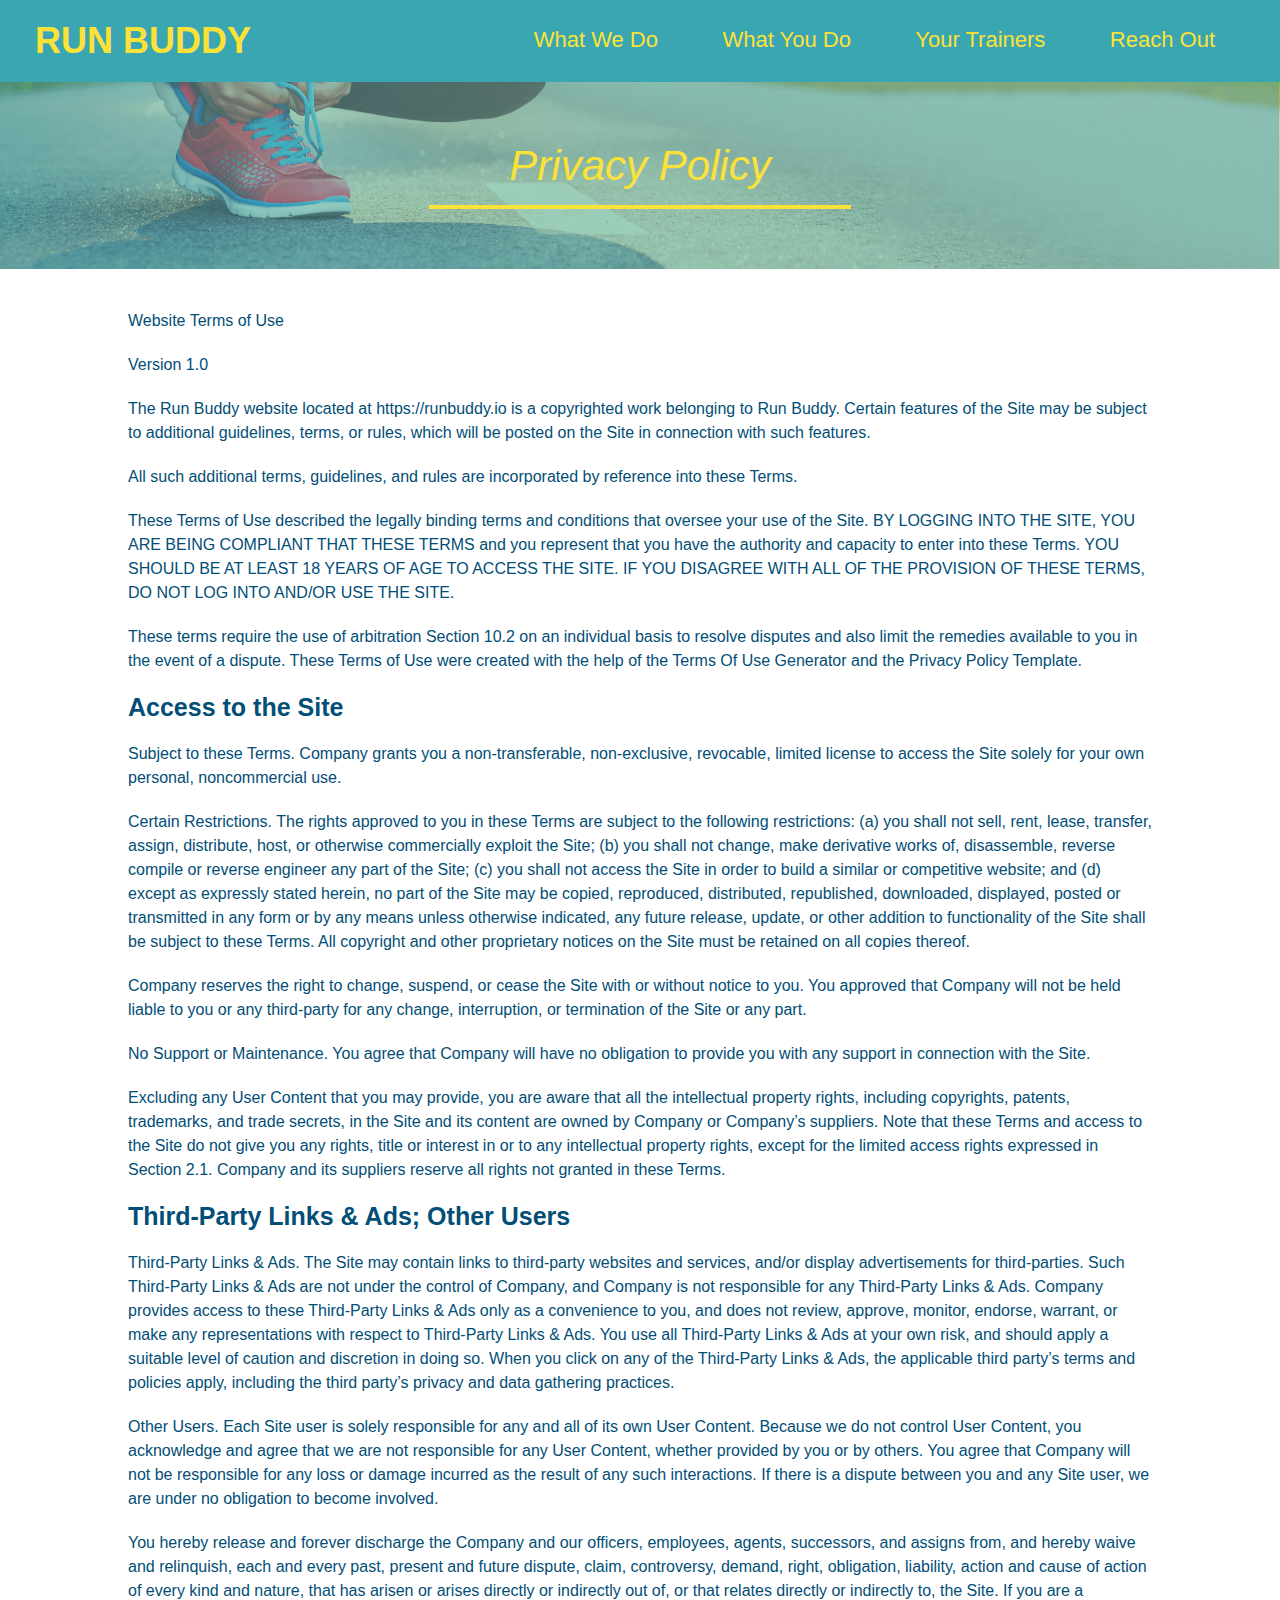
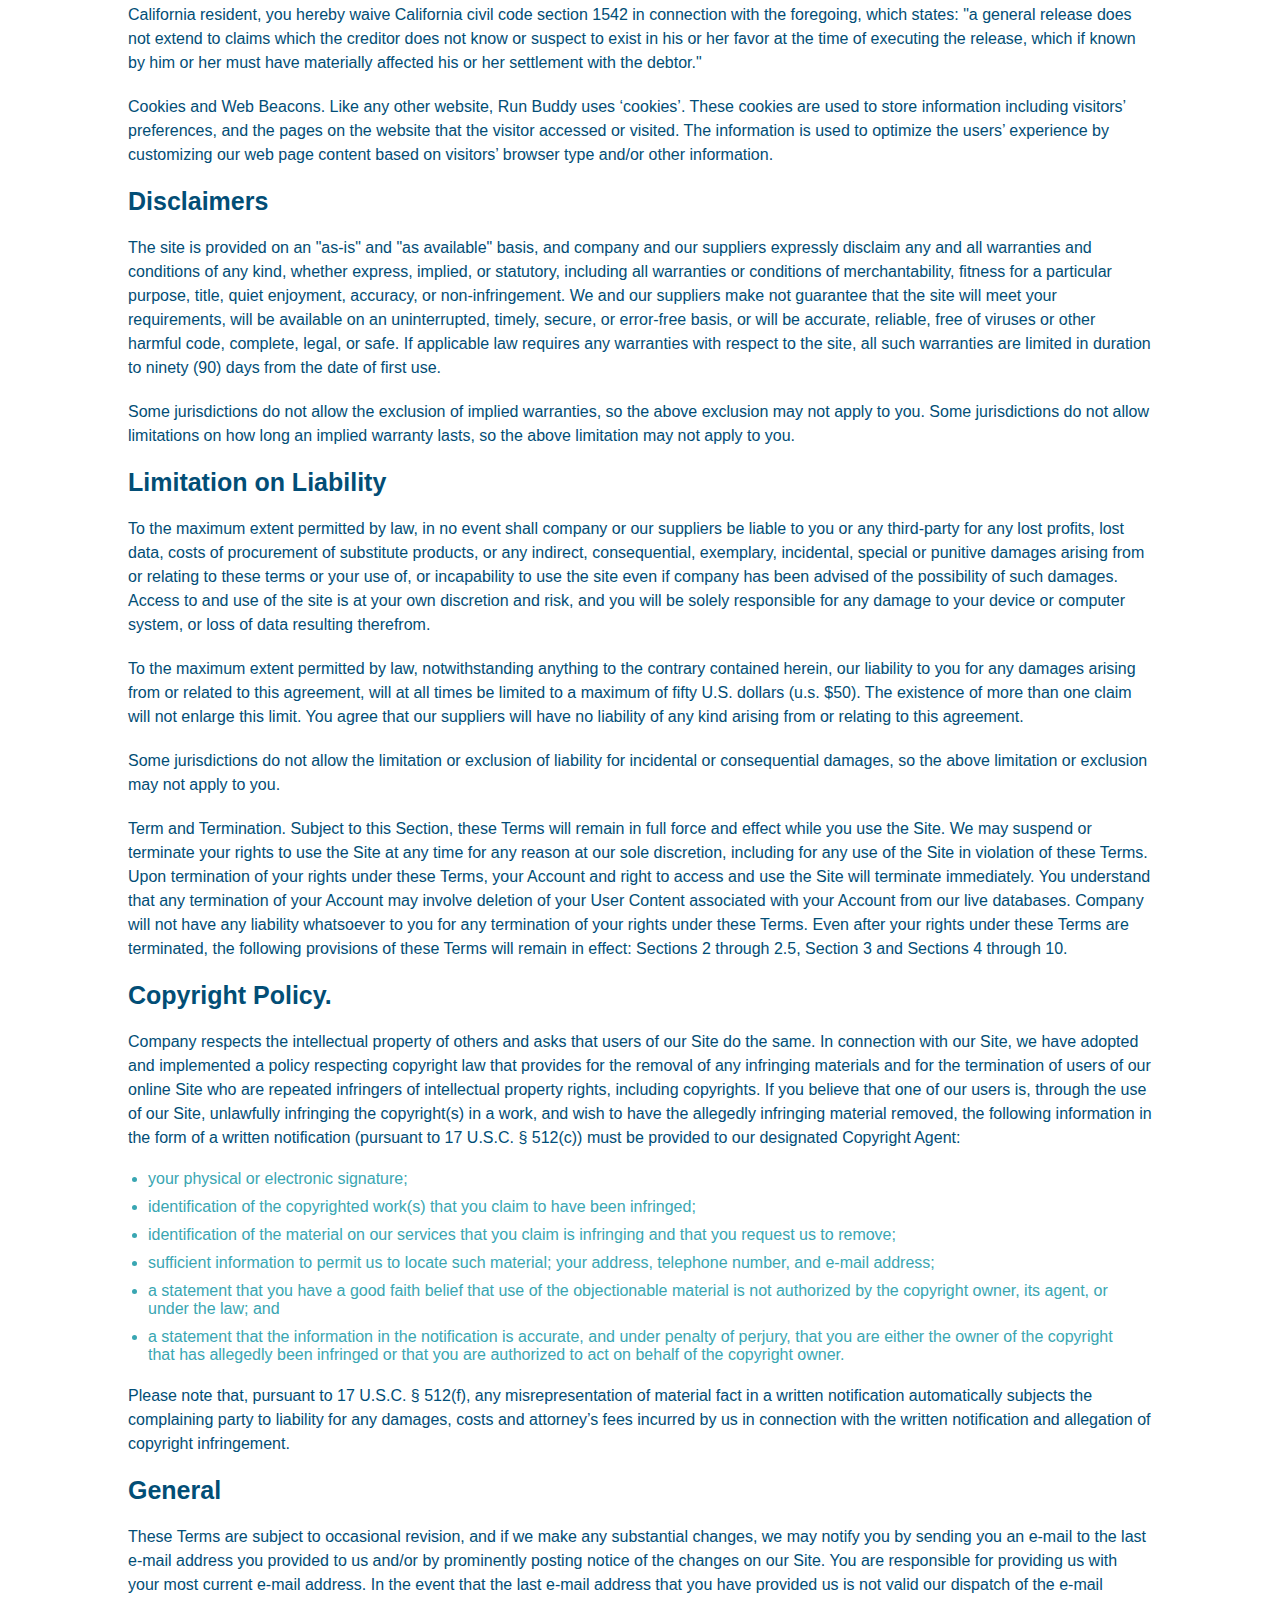
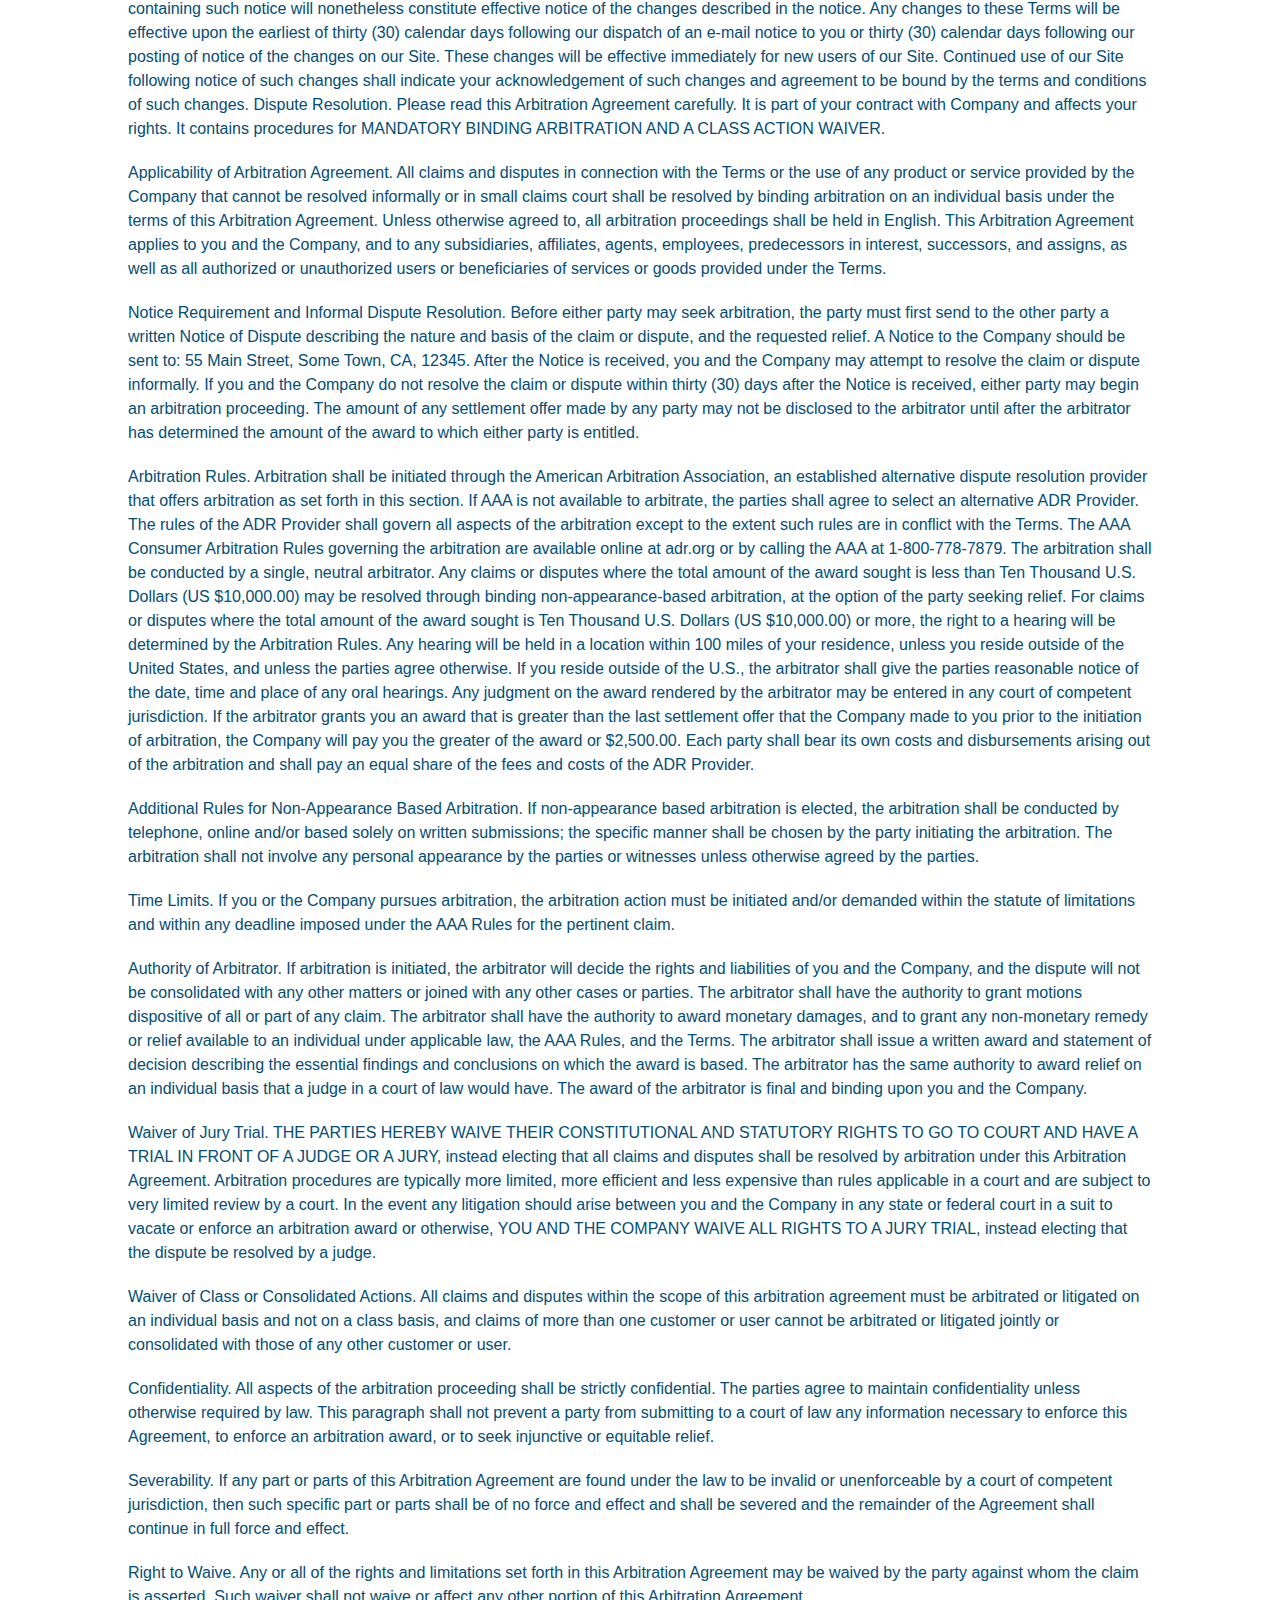
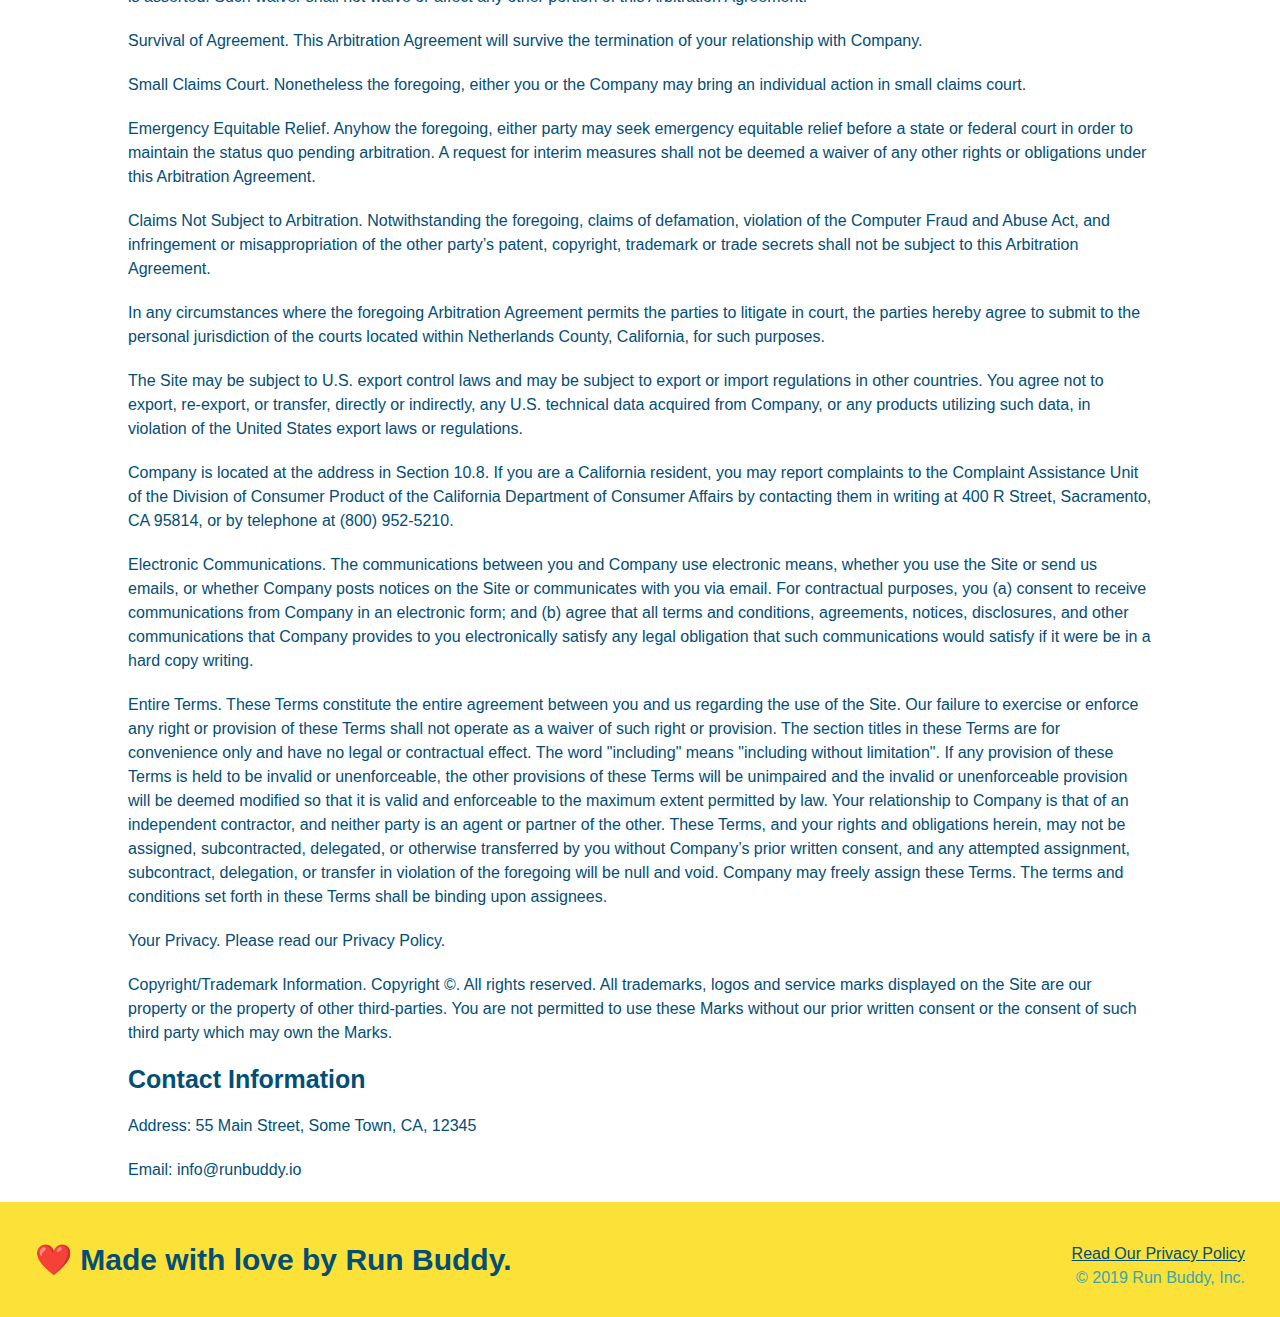
==== privacy-policy.html @ 6ed54cec "added privacy policy and second css" ====
<!DOCTYPE html>
<html lang="en">
    <head>
        <meta charset="UTF-8" />
        <title>Privacy Policy - Run Buddy</title>
        <link rel="stylesheet" href="./assets/css/style.css" />
        <link rel="stylesheet" href="./assets/css/secondary-style.css" />
    </head>
    <body>
        <header>
            <h1>
                <a href="./index.html">RUN BUDDY</a>
            </h1>
            <nav>
                <!-- Unordered list element -->
                <ul>
                    <!-- List item element-->
                    <li>
                        <!-- Anchor element-->
                        <a href="./index.html#what-we-do">What We Do</a>
                    </li>
                    <li>
                        <a href="./index.html#what-you-do">What You Do</a>
                    </li>
                    <li>
                        <a href="./index.html#your-trainers">Your Trainers</a>
                    </li>
                    <li>
                        <a href="./index.html#reach-out">Reach Out</a>
                    </li>
                </ul>
            </nav>
        </header>
        <section class="hero hero-secondary">
            <h2 class="page-title">
                Privacy Policy
            </h2>
        </section>
        <article class="secondary-content">
            <p>
                Website Terms of Use
              </p>
        
              <p>
                Version 1.0
              </p>
        
              <p>
                The Run Buddy website located at https://runbuddy.io is a copyrighted work belonging to Run Buddy. Certain
                features of the Site may be subject to additional guidelines, terms, or rules, which will be posted on the Site
                in connection with such features.
              </p>
        
              <p>
                All such additional terms, guidelines, and rules are incorporated by reference into these Terms.
              </p>
        
              <p>
                These Terms of Use described the legally binding terms and conditions that oversee your use of the Site. BY
                LOGGING INTO THE SITE, YOU ARE BEING COMPLIANT THAT THESE TERMS and you represent that you have the authority
                and capacity to enter into these Terms. YOU SHOULD BE AT LEAST 18 YEARS OF AGE TO ACCESS THE SITE. IF YOU
                DISAGREE WITH ALL OF THE PROVISION OF THESE TERMS, DO NOT LOG INTO AND/OR USE THE SITE.
              </p>
        
              <p>
                These terms require the use of arbitration Section 10.2 on an individual basis to resolve disputes and also
                limit the remedies available to you in the event of a dispute. These Terms of Use were created with the help of
                the Terms Of Use Generator and the Privacy Policy Template.
              </p>
        
              <h3>
                Access to the Site
              </h3>
        
              <p>
                Subject to these Terms. Company grants you a non-transferable, non-exclusive, revocable, limited license to
                access the Site solely for your own personal, noncommercial use.
              </p>
        
              <p>
                Certain Restrictions. The rights approved to you in these Terms are subject to the following restrictions: (a)
                you shall not sell, rent, lease, transfer, assign, distribute, host, or otherwise commercially exploit the Site;
                (b) you shall not change, make derivative works of, disassemble, reverse compile or reverse engineer any part of
                the Site; (c) you shall not access the Site in order to build a similar or competitive website; and (d) except
                as expressly stated herein, no part of the Site may be copied, reproduced, distributed, republished, downloaded,
                displayed, posted or transmitted in any form or by any means unless otherwise indicated, any future release,
                update, or other addition to functionality of the Site shall be subject to these Terms. All copyright and other
                proprietary notices on the Site must be retained on all copies thereof.
              </p>
        
              <p>
                Company reserves the right to change, suspend, or cease the Site with or without notice to you. You approved
                that Company will not be held liable to you or any third-party for any change, interruption, or termination of
                the Site or any part.
              </p>
        
              <p>
                No Support or Maintenance. You agree that Company will have no obligation to provide you with any support in
                connection with the Site.
              </p>
        
              <p>
                Excluding any User Content that you may provide, you are aware that all the intellectual property rights,
                including copyrights, patents, trademarks, and trade secrets, in the Site and its content are owned by Company
                or Company’s suppliers. Note that these Terms and access to the Site do not give you any rights, title or
                interest in or to any intellectual property rights, except for the limited access rights expressed in Section
                2.1. Company and its suppliers reserve all rights not granted in these Terms.
              </p>
        
              <h3>
                Third-Party Links & Ads; Other Users
              </h3>
        
              <p>
                Third-Party Links & Ads. The Site may contain links to third-party websites and services, and/or display
                advertisements for third-parties. Such Third-Party Links & Ads are not under the control of Company, and Company
                is not responsible for any Third-Party Links & Ads. Company provides access to these Third-Party Links & Ads
                only as a convenience to you, and does not review, approve, monitor, endorse, warrant, or make any
                representations with respect to Third-Party Links & Ads. You use all Third-Party Links & Ads at your own risk,
                and should apply a suitable level of caution and discretion in doing so. When you click on any of the
                Third-Party Links & Ads, the applicable third party’s terms and policies apply, including the third party’s
                privacy and data gathering practices.
              </p>
        
              <p>
                Other Users. Each Site user is solely responsible for any and all of its own User Content. Because we do not
                control User Content, you acknowledge and agree that we are not responsible for any User Content, whether
                provided by you or by others. You agree that Company will not be responsible for any loss or damage incurred as
                the result of any such interactions. If there is a dispute between you and any Site user, we are under no
                obligation to become involved.
              </p>
        
              <p>
                You hereby release and forever discharge the Company and our officers, employees, agents, successors, and
                assigns from, and hereby waive and relinquish, each and every past, present and future dispute, claim,
                controversy, demand, right, obligation, liability, action and cause of action of every kind and nature, that has
                arisen or arises directly or indirectly out of, or that relates directly or indirectly to, the Site. If you are
                a California resident, you hereby waive California civil code section 1542 in connection with the foregoing,
                which states: "a general release does not extend to claims which the creditor does not know or suspect to exist
                in his or her favor at the time of executing the release, which if known by him or her must have materially
                affected his or her settlement with the debtor."
              </p>
        
              <p>
                Cookies and Web Beacons. Like any other website, Run Buddy uses ‘cookies’. These cookies are used to store
                information including visitors’ preferences, and the pages on the website that the visitor accessed or visited.
                The information is used to optimize the users’ experience by customizing our web page content based on visitors’
                browser type and/or other information.
              </p>
        
              <h3>
                Disclaimers
              </h3>
        
              <p>
                The site is provided on an "as-is" and "as available" basis, and company and our suppliers expressly disclaim
                any and all warranties and conditions of any kind, whether express, implied, or statutory, including all
                warranties or conditions of merchantability, fitness for a particular purpose, title, quiet enjoyment, accuracy,
                or non-infringement. We and our suppliers make not guarantee that the site will meet your requirements, will be
                available on an uninterrupted, timely, secure, or error-free basis, or will be accurate, reliable, free of
                viruses or other harmful code, complete, legal, or safe. If applicable law requires any warranties with respect
                to the site, all such warranties are limited in duration to ninety (90) days from the date of first use.
              </p>
        
              <p>
                Some jurisdictions do not allow the exclusion of implied warranties, so the above exclusion may not apply to
                you. Some jurisdictions do not allow limitations on how long an implied warranty lasts, so the above limitation
                may not apply to you.
              </p>
        
              <h3>
                Limitation on Liability
              </h3>
        
              <p>
                To the maximum extent permitted by law, in no event shall company or our suppliers be liable to you or any
                third-party for any lost profits, lost data, costs of procurement of substitute products, or any indirect,
                consequential, exemplary, incidental, special or punitive damages arising from or relating to these terms or
                your use of, or incapability to use the site even if company has been advised of the possibility of such
                damages. Access to and use of the site is at your own discretion and risk, and you will be solely responsible
                for any damage to your device or computer system, or loss of data resulting therefrom.
              </p>
        
              <p>
                To the maximum extent permitted by law, notwithstanding anything to the contrary contained herein, our liability
                to you for any damages arising from or related to this agreement, will at all times be limited to a maximum of
                fifty U.S. dollars (u.s. $50). The existence of more than one claim will not enlarge this limit. You agree that
                our suppliers will have no liability of any kind arising from or relating to this agreement.
              </p>
        
              <p>
                Some jurisdictions do not allow the limitation or exclusion of liability for incidental or consequential
                damages, so the above limitation or exclusion may not apply to you.
              </p>
        
              <p>
                Term and Termination. Subject to this Section, these Terms will remain in full force and effect while you use
                the Site. We may suspend or terminate your rights to use the Site at any time for any reason at our sole
                discretion, including for any use of the Site in violation of these Terms. Upon termination of your rights under
                these Terms, your Account and right to access and use the Site will terminate immediately. You understand that
                any termination of your Account may involve deletion of your User Content associated with your Account from our
                live databases. Company will not have any liability whatsoever to you for any termination of your rights under
                these Terms. Even after your rights under these Terms are terminated, the following provisions of these Terms
                will remain in effect: Sections 2 through 2.5, Section 3 and Sections 4 through 10.
              </p>
        
              <h3>
                Copyright Policy.
              </h3>
        
              <p>
                Company respects the intellectual property of others and asks that users of our Site do the same. In connection
                with our Site, we have adopted and implemented a policy respecting copyright law that provides for the removal
                of any infringing materials and for the termination of users of our online Site who are repeated infringers of
                intellectual property rights, including copyrights. If you believe that one of our users is, through the use of
                our Site, unlawfully infringing the copyright(s) in a work, and wish to have the allegedly infringing material
                removed, the following information in the form of a written notification (pursuant to 17 U.S.C. § 512(c)) must
                be provided to our designated Copyright Agent:
              </p>
        
              <ul>
                <li>
                  your physical or electronic signature;
                </li>
                <li>
                  identification of the copyrighted work(s) that you claim to have been infringed;
                </li>
                <li>
                  identification of the material on our services that you claim is infringing and that you request us to remove;
                </li>
                <li>
                  sufficient information to permit us to locate such material; your address, telephone number, and e-mail
                  address;
                </li>
                <li>
                  a statement that you have a good faith belief that use of the objectionable material is not authorized by the
                  copyright owner, its agent, or under the law; and
                </li>
                <li>
                  a statement that the information in the notification is accurate, and under penalty of perjury, that you are
                  either the owner of the copyright that has allegedly been infringed or that you are authorized to act on
                  behalf of the copyright owner.
                </li>
              </ul>
        
              <p>
                Please note that, pursuant to 17 U.S.C. § 512(f), any misrepresentation of material fact in a written
                notification automatically subjects the complaining party to liability for any damages, costs and attorney’s
                fees incurred by us in connection with the written notification and allegation of copyright infringement.
              </p>
        
              <h3>
                General
              </h3>
        
              <p>
                These Terms are subject to occasional revision, and if we make any substantial changes, we may notify you by
                sending you an e-mail to the last e-mail address you provided to us and/or by prominently posting notice of the
                changes on our Site. You are responsible for providing us with your most current e-mail address. In the event
                that the last e-mail address that you have provided us is not valid our dispatch of the e-mail containing such
                notice will nonetheless constitute effective notice of the changes described in the notice. Any changes to these
                Terms will be effective upon the earliest of thirty (30) calendar days following our dispatch of an e-mail
                notice to you or thirty (30) calendar days following our posting of notice of the changes on our Site. These
                changes will be effective immediately for new users of our Site. Continued use of our Site following notice of
                such changes shall indicate your acknowledgement of such changes and agreement to be bound by the terms and
                conditions of such changes. Dispute Resolution. Please read this Arbitration Agreement carefully. It is part of
                your contract with Company and affects your rights. It contains procedures for MANDATORY BINDING ARBITRATION AND
                A CLASS ACTION WAIVER.
              </p>
        
              <p>
                Applicability of Arbitration Agreement. All claims and disputes in connection with the Terms or the use of any
                product or service provided by the Company that cannot be resolved informally or in small claims court shall be
                resolved by binding arbitration on an individual basis under the terms of this Arbitration Agreement. Unless
                otherwise agreed to, all arbitration proceedings shall be held in English. This Arbitration Agreement applies to
                you and the Company, and to any subsidiaries, affiliates, agents, employees, predecessors in interest,
                successors, and assigns, as well as all authorized or unauthorized users or beneficiaries of services or goods
                provided under the Terms.
              </p>
        
              <p>
                Notice Requirement and Informal Dispute Resolution. Before either party may seek arbitration, the party must
                first send to the other party a written Notice of Dispute describing the nature and basis of the claim or
                dispute, and the requested relief. A Notice to the Company should be sent to: 55 Main Street, Some Town, CA,
                12345. After the Notice is received, you and the Company may attempt to resolve the claim or dispute informally.
                If you and the Company do not resolve the claim or dispute within thirty (30) days after the Notice is received,
                either party may begin an arbitration proceeding. The amount of any settlement offer made by any party may not
                be disclosed to the arbitrator until after the arbitrator has determined the amount of the award to which either
                party is entitled.
              </p>
        
              <p>
                Arbitration Rules. Arbitration shall be initiated through the American Arbitration Association, an established
                alternative dispute resolution provider that offers arbitration as set forth in this section. If AAA is not
                available to arbitrate, the parties shall agree to select an alternative ADR Provider. The rules of the ADR
                Provider shall govern all aspects of the arbitration except to the extent such rules are in conflict with the
                Terms. The AAA Consumer Arbitration Rules governing the arbitration are available online at adr.org or by
                calling the AAA at 1-800-778-7879. The arbitration shall be conducted by a single, neutral arbitrator. Any
                claims or disputes where the total amount of the award sought is less than Ten Thousand U.S. Dollars (US
                $10,000.00) may be resolved through binding non-appearance-based arbitration, at the option of the party seeking
                relief. For claims or disputes where the total amount of the award sought is Ten Thousand U.S. Dollars (US
                $10,000.00) or more, the right to a hearing will be determined by the Arbitration Rules. Any hearing will be
                held in a location within 100 miles of your residence, unless you reside outside of the United States, and
                unless the parties agree otherwise. If you reside outside of the U.S., the arbitrator shall give the parties
                reasonable notice of the date, time and place of any oral hearings. Any judgment on the award rendered by the
                arbitrator may be entered in any court of competent jurisdiction. If the arbitrator grants you an award that is
                greater than the last settlement offer that the Company made to you prior to the initiation of arbitration, the
                Company will pay you the greater of the award or $2,500.00. Each party shall bear its own costs and
                disbursements arising out of the arbitration and shall pay an equal share of the fees and costs of the ADR
                Provider.
              </p>
        
              <p>
                Additional Rules for Non-Appearance Based Arbitration. If non-appearance based arbitration is elected, the
                arbitration shall be conducted by telephone, online and/or based solely on written submissions; the specific
                manner shall be chosen by the party initiating the arbitration. The arbitration shall not involve any personal
                appearance by the parties or witnesses unless otherwise agreed by the parties.
              </p>
        
              <p>
                Time Limits. If you or the Company pursues arbitration, the arbitration action must be initiated and/or demanded
                within the statute of limitations and within any deadline imposed under the AAA Rules for the pertinent claim.
              </p>
        
              <p>
                Authority of Arbitrator. If arbitration is initiated, the arbitrator will decide the rights and liabilities of
                you and the Company, and the dispute will not be consolidated with any other matters or joined with any other
                cases or parties. The arbitrator shall have the authority to grant motions dispositive of all or part of any
                claim. The arbitrator shall have the authority to award monetary damages, and to grant any non-monetary remedy
                or relief available to an individual under applicable law, the AAA Rules, and the Terms. The arbitrator shall
                issue a written award and statement of decision describing the essential findings and conclusions on which the
                award is based. The arbitrator has the same authority to award relief on an individual basis that a judge in a
                court of law would have. The award of the arbitrator is final and binding upon you and the Company.
              </p>
        
              <p>
                Waiver of Jury Trial. THE PARTIES HEREBY WAIVE THEIR CONSTITUTIONAL AND STATUTORY RIGHTS TO GO TO COURT AND HAVE
                A TRIAL IN FRONT OF A JUDGE OR A JURY, instead electing that all claims and disputes shall be resolved by
                arbitration under this Arbitration Agreement. Arbitration procedures are typically more limited, more efficient
                and less expensive than rules applicable in a court and are subject to very limited review by a court. In the
                event any litigation should arise between you and the Company in any state or federal court in a suit to vacate
                or enforce an arbitration award or otherwise, YOU AND THE COMPANY WAIVE ALL RIGHTS TO A JURY TRIAL, instead
                electing that the dispute be resolved by a judge.
              </p>
        
              <p>
                Waiver of Class or Consolidated Actions. All claims and disputes within the scope of this arbitration agreement
                must be arbitrated or litigated on an individual basis and not on a class basis, and claims of more than one
                customer or user cannot be arbitrated or litigated jointly or consolidated with those of any other customer or
                user.
              </p>
        
              <p>
                Confidentiality. All aspects of the arbitration proceeding shall be strictly confidential. The parties agree to
                maintain confidentiality unless otherwise required by law. This paragraph shall not prevent a party from
                submitting to a court of law any information necessary to enforce this Agreement, to enforce an arbitration
                award, or to seek injunctive or equitable relief.
              </p>
        
              <p>
                Severability. If any part or parts of this Arbitration Agreement are found under the law to be invalid or
                unenforceable by a court of competent jurisdiction, then such specific part or parts shall be of no force and
                effect and shall be severed and the remainder of the Agreement shall continue in full force and effect.
              </p>
        
              <p>
                Right to Waive. Any or all of the rights and limitations set forth in this Arbitration Agreement may be waived
                by the party against whom the claim is asserted. Such waiver shall not waive or affect any other portion of this
                Arbitration Agreement.
              </p>
        
              <p>
                Survival of Agreement. This Arbitration Agreement will survive the termination of your relationship with
                Company.
              </p>
        
              <p>
                Small Claims Court. Nonetheless the foregoing, either you or the Company may bring an individual action in small
                claims court.
              </p>
        
              <p>
                Emergency Equitable Relief. Anyhow the foregoing, either party may seek emergency equitable relief before a
                state or federal court in order to maintain the status quo pending arbitration. A request for interim measures
                shall not be deemed a waiver of any other rights or obligations under this Arbitration Agreement.
              </p>
        
              <p>
                Claims Not Subject to Arbitration. Notwithstanding the foregoing, claims of defamation, violation of the
                Computer Fraud and Abuse Act, and infringement or misappropriation of the other party’s patent, copyright,
                trademark or trade secrets shall not be subject to this Arbitration Agreement.
              </p>
        
              <p>
                In any circumstances where the foregoing Arbitration Agreement permits the parties to litigate in court, the
                parties hereby agree to submit to the personal jurisdiction of the courts located within Netherlands County,
                California, for such purposes.
              </p>
        
              <p>
                The Site may be subject to U.S. export control laws and may be subject to export or import regulations in other
                countries. You agree not to export, re-export, or transfer, directly or indirectly, any U.S. technical data
                acquired from Company, or any products utilizing such data, in violation of the United States export laws or
                regulations.
              </p>
        
              <p>
                Company is located at the address in Section 10.8. If you are a California resident, you may report complaints
                to the Complaint Assistance Unit of the Division of Consumer Product of the California Department of Consumer
                Affairs by contacting them in writing at 400 R Street, Sacramento, CA 95814, or by telephone at (800) 952-5210.
              </p>
        
              <p>
                Electronic Communications. The communications between you and Company use electronic means, whether you use the
                Site or send us emails, or whether Company posts notices on the Site or communicates with you via email. For
                contractual purposes, you (a) consent to receive communications from Company in an electronic form; and (b)
                agree that all terms and conditions, agreements, notices, disclosures, and other communications that Company
                provides to you electronically satisfy any legal obligation that such communications would satisfy if it were be
                in a hard copy writing.
              </p>
        
              <p>
                Entire Terms. These Terms constitute the entire agreement between you and us regarding the use of the Site. Our
                failure to exercise or enforce any right or provision of these Terms shall not operate as a waiver of such right
                or provision. The section titles in these Terms are for convenience only and have no legal or contractual
                effect. The word "including" means "including without limitation". If any provision of these Terms is held to be
                invalid or unenforceable, the other provisions of these Terms will be unimpaired and the invalid or
                unenforceable provision will be deemed modified so that it is valid and enforceable to the maximum extent
                permitted by law. Your relationship to Company is that of an independent contractor, and neither party is an
                agent or partner of the other. These Terms, and your rights and obligations herein, may not be assigned,
                subcontracted, delegated, or otherwise transferred by you without Company’s prior written consent, and any
                attempted assignment, subcontract, delegation, or transfer in violation of the foregoing will be null and void.
                Company may freely assign these Terms. The terms and conditions set forth in these Terms shall be binding upon
                assignees.
              </p>
        
              <p>
                Your Privacy. Please read our Privacy Policy.
              </p>
        
              <p>
                Copyright/Trademark Information. Copyright ©. All rights reserved. All trademarks, logos and service marks
                displayed on the Site are our property or the property of other third-parties. You are not permitted to use
                these Marks without our prior written consent or the consent of such third party which may own the Marks.
              </p>
        
              <h3>
                Contact Information
              </h3>
        
              <p>
                Address: 55 Main Street, Some Town, CA, 12345
              </p>
        
              <p>
                Email: info@runbuddy.io
              </p>         
        </article>
        <!-- footer -->
        <footer>
            <h2>❤️ Made with love by Run Buddy.</h2>
            <div>
                <a href="">Read Our Privacy Policy</a><br />
                &copy; 2019 Run Buddy, Inc.
            </div>
        </footer>
    </body>
</html>
---- assets/css/style.css ----
* {
    margin: 0;
    padding: 0;
    box-sizing: border-box;
}

header {
    padding:20px 35px;
    background-color: #39a6b2;
}

header h1{
    font-weight: bold;
    font-size: 36px;
    color: #fce138;
    margin: 0;
    display: inline;
}

header a {
    text-decoration: none;
    color: #fce138;
}

header nav {
    float: right;
    margin: 7px 0;
}

header nav ul li {
    display: inline;
}

header nav ul li a {
    margin: 0 30px;
    font-weight: lighter;
    font-size: 22px;
}

body {
    font-family:Arial, Helvetica, sans-serif;
    color: #39a6b2;
    /* CSS comment */
}

footer {
    background: #fce138;
    width: 100%;
    padding: 40px 35px;
}

footer h2 {
    display: inline;
    color: #024e76;
    font-size: 30px;
    margin: 0;
}

footer div {
    float: right;
    line-height: 1.5;
    text-align: right
}

footer a {
    color: #024e76;
}

section {
    padding: 60px;
}
/* Hero Style Start */
.hero {
    background-image: url("../images/hero-bg.jpg");
    height: 600px;
    background-size: cover;
    background-position: center;
    position: relative;
  }

  .hero-form {
      background-color: #fce138;
      padding: 20px;
      border: solid 3px #024e76;
      width: 500px;
      color: #024e76;
      position: absolute;
      bottom: 120px;
      right: 140px;
  }

  .hero-form h3{
    margin: 0;
    font-size: 24px;
  }

  .hero-form p {
      margin: 5px 0 15px 0;
  }
  
  .form-input {
    border: 1px solid #024e76;
    display: block;
    padding: 7px 15px;
    font-size: 16px;
    color: #024e76;
    width: 100%;
    margin-bottom: 15px;
  }

  .hero-form label {
      margin: 0 5px;
  }

  .hero-form button {
      color: #fce138;
      background-color: #024e76;
      border: none;
      padding: 10px 20px;
      font-size: 16px;
  }
  /* Hero Style End */

  .intro {
      text-align: center;
  }

  .intro p {
      line-height: 1.7;
      color: #39a6b2;
      width: 80%;
      font-size: 20px;
      margin: 0 auto;
  }

  .steps {
      text-align: center;
      background: #fce138
  }

  .section-title {
    font-size: 55px;
    color: #024e76;
    margin-bottom: 35px;
    padding: 0 100px 20px 100px;
    display: inline-block;
    border-bottom: 3px solid;
  }
  
  .primary-border {
    border-color: #fce138;
  }
  
  .secondary-border {
    border-color: #39a6b2;
  }

  .steps div {
      margin-bottom: 80px;  
  }

  .steps img {
      width: 15%;
      margin: 10px 0;
  }

  .steps h3 {
      color: #024e76;
      font-size: 46px;
      margin-top: 10px;
  }

  .steps p {
      color: #39a6b2;
      font-size: 23px;
  }

  .steps span {
      font-size:38px;
  }

  .trainers {
      text-align: center;
  }

  .trainer {
      width: 900px;
      margin: 0 auto 30px auto;
      background: #024e76;
      color: #fce138;
      overflow: auto;
  }

  .trainer img {
      width: 35%;
      float: left;
  }

  .trainer-bio {
      padding: 35px;
      float: left;
      width: 65%;
  }

  .trainer-bio h3 {
      font-size: 32px;
      margin-bottom: 8px;
  }

  .trainer-bio h4 {
      font-weight: lighter;
      font-size: 26px;
      margin-bottom: 25px;
  }

  .trainer-bio p {
      font-size: 17px;
      line-height: 1.3;
  }
  
  .trainer-2 {
    width: 900px;
    margin: 0 auto 30px auto;
    background: #024e76;
    color: #fce138;
    overflow: auto;
}

.trainer-2 img {
    width: 35%;
    float: right;
}

.text-left {
    text-align: left;
}

.text-right {
    text-align: right;
}

.section-title {
    font-size: 55px;
    display: inline-block;
    padding: 0 100px 20px 100px;
    border-bottom: 3px solid #39a6b2;
    margin-bottom: 35px;
    color: #024e76;
}
/* REACH OUT STYLES START */
.contact {
    text-align: center;
    background: #024e76
}

.contact h2 {
    color: #fce138;
}

.contact div iframe {
    width: 400px;
    height: 400px;
    float: left;
}

.contact-info {
    width: 410px;
    display: inline-block;
    vertical-align: top;
    text-align: left;
    margin: 30px 0 0 60px;
    float: right;
}

.contact-info h3 {
    color: #fce138;
    font-size: 32px;
}

.contact-info p, .contact-info address {
    margin: 20px 0;
    line-height: 1.5;
    font-size: 20px;
    font-style: normal;
    text-align: left;
    color: white;
    
}

.contact-info a {
    color: #fce138;
}
/* REACH OUT STYLES END */
#reach-out {
    overflow: auto;
}
---- assets/css/secondary-style.css ----
.page-title {
    color: #fce138;
    display: inline-block;
    border-bottom: 4px solid #fce138;
    padding: 0 80px 15px 80px;
    font-weight: normal;
    font-size: 42px;
    font-style: italic;
}

.hero {
    background-position: bottom;
    height: auto;
    text-align: center;
    margin-bottom: 40px;
    font-size: 20px;
  }
  
.secondary-content {
    width: 80%;
    margin: auto;
    color: #024e76;
}

.secondary-content h3 {
    font-size: 25px;
    margin: 20px 0 20px 0;
}

.secondary-content p {
    font-size: 16px;
    line-height: 1.5;
    margin: 20px 0 20px 0;
}

.secondary-content ul {
    margin: 15px 20px 15px 20px;
}

.secondary-content li {
    color: #39a6b2;
    margin: 10px 0 10px 0;
}
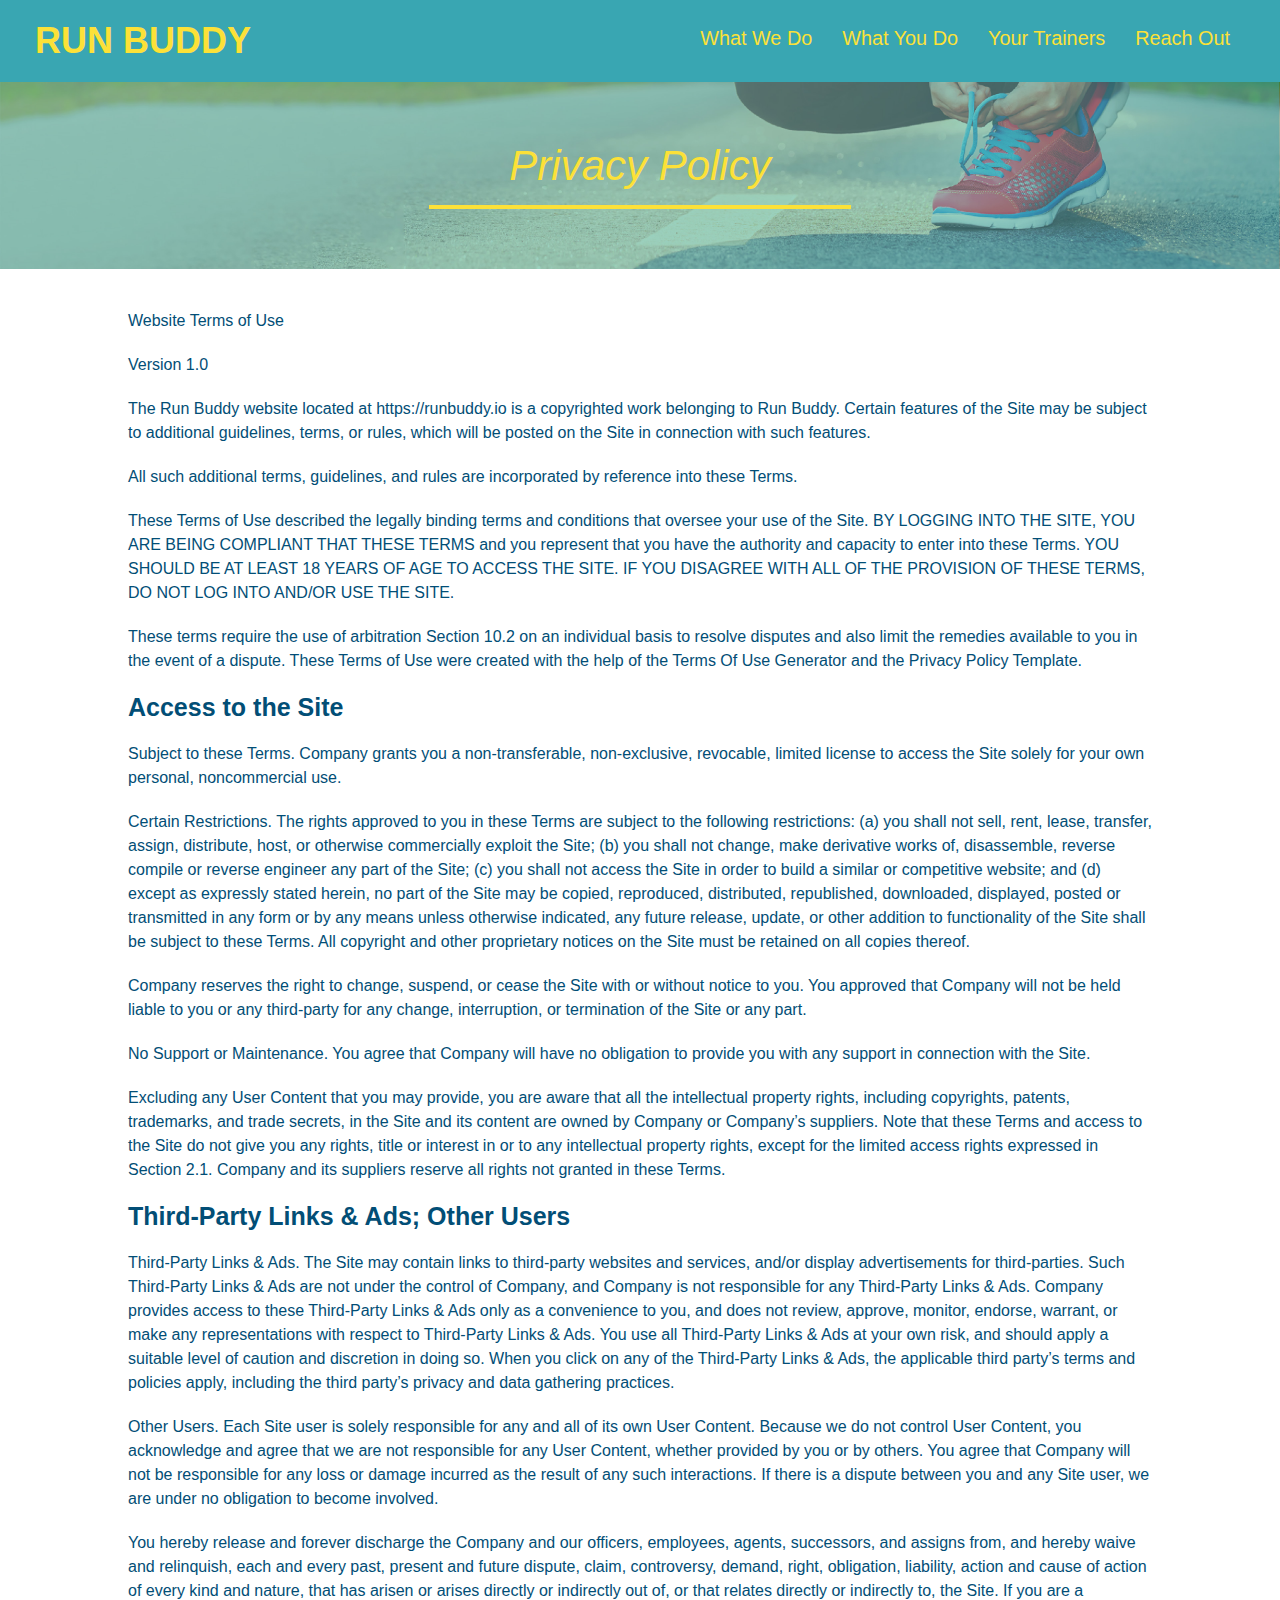
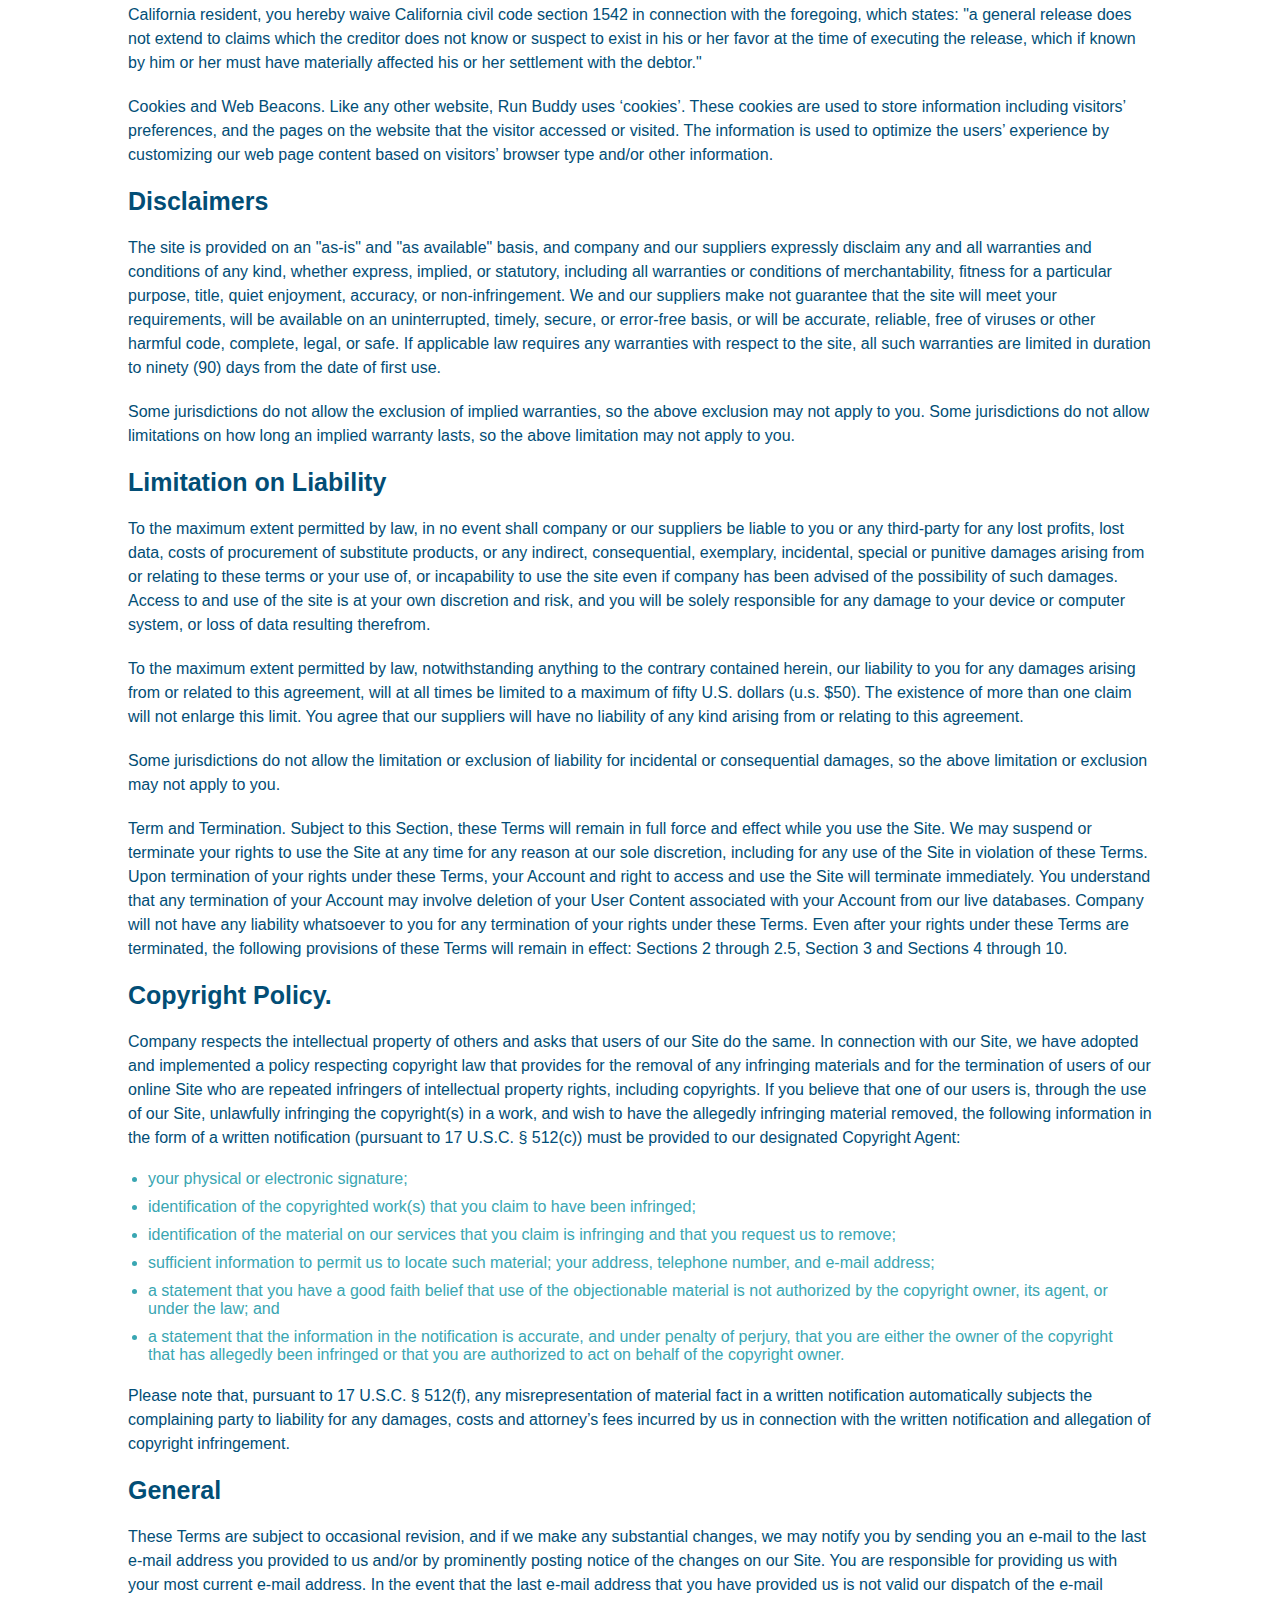
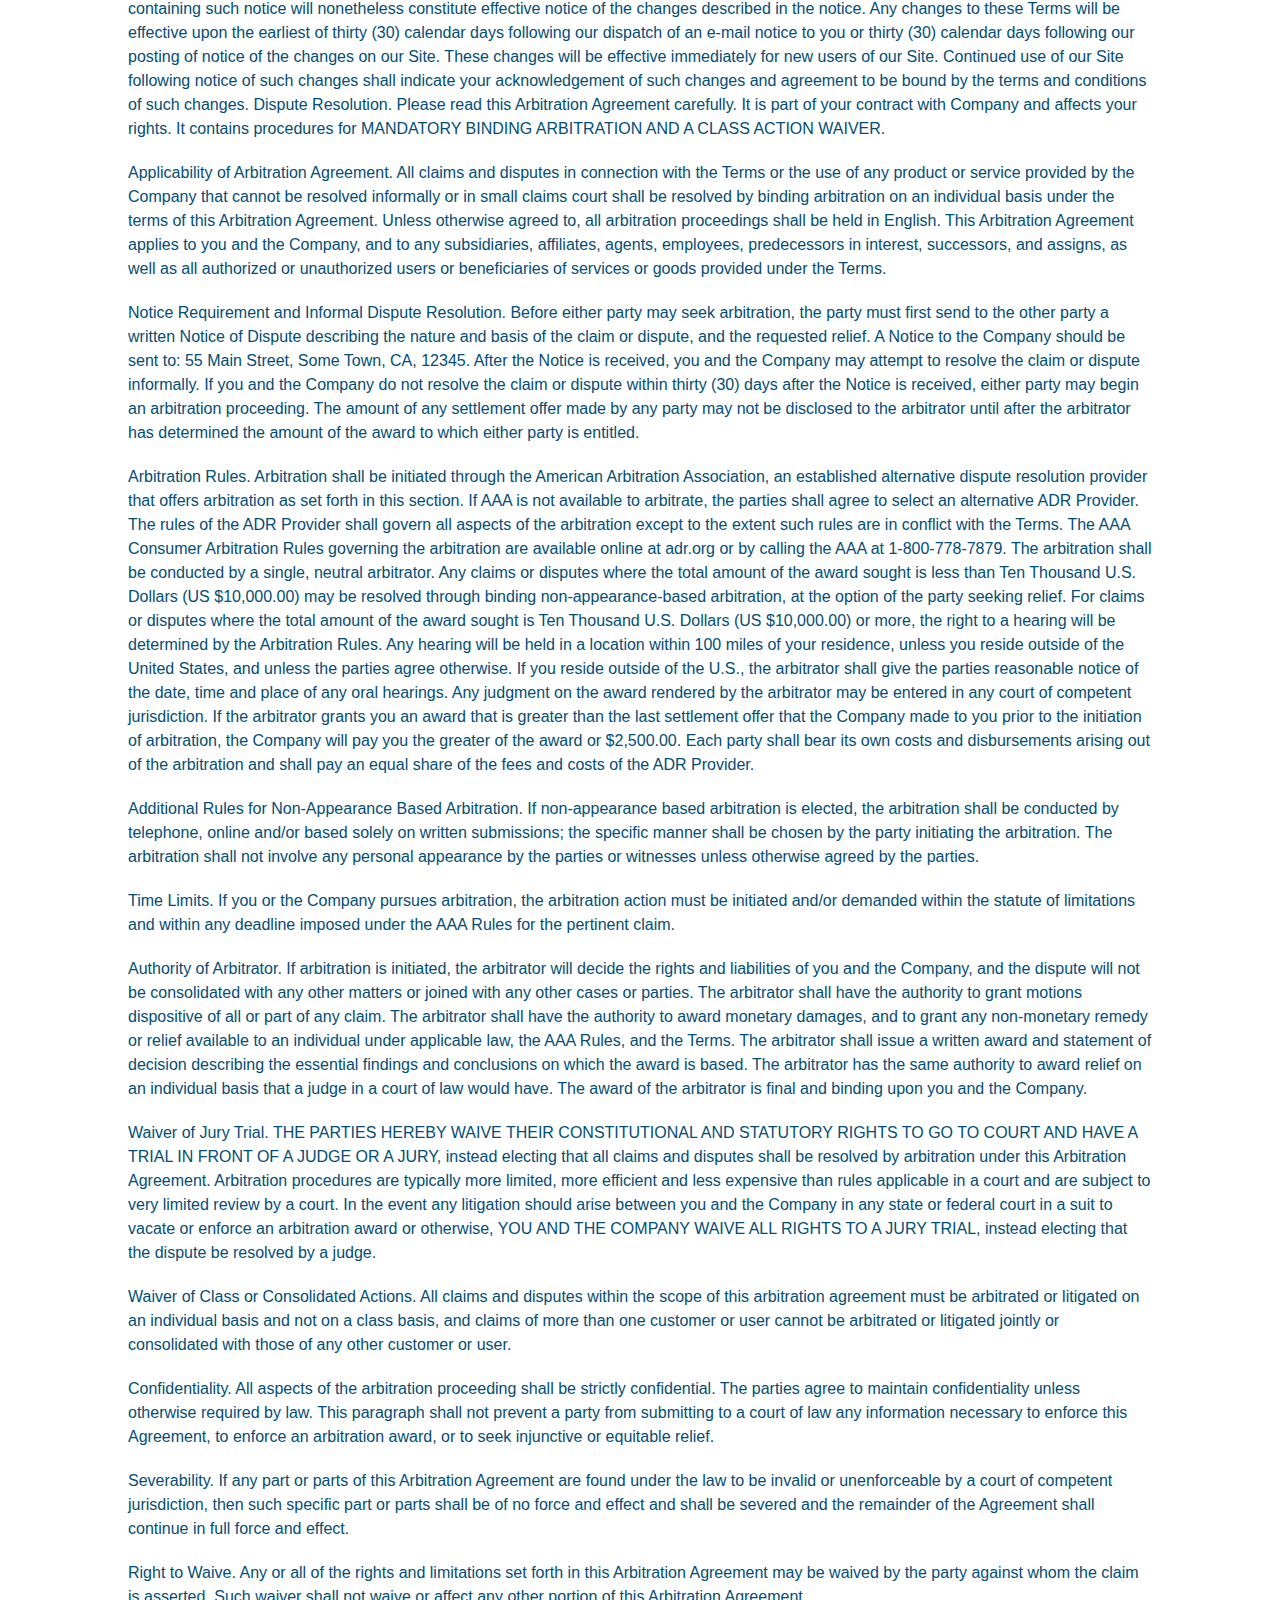
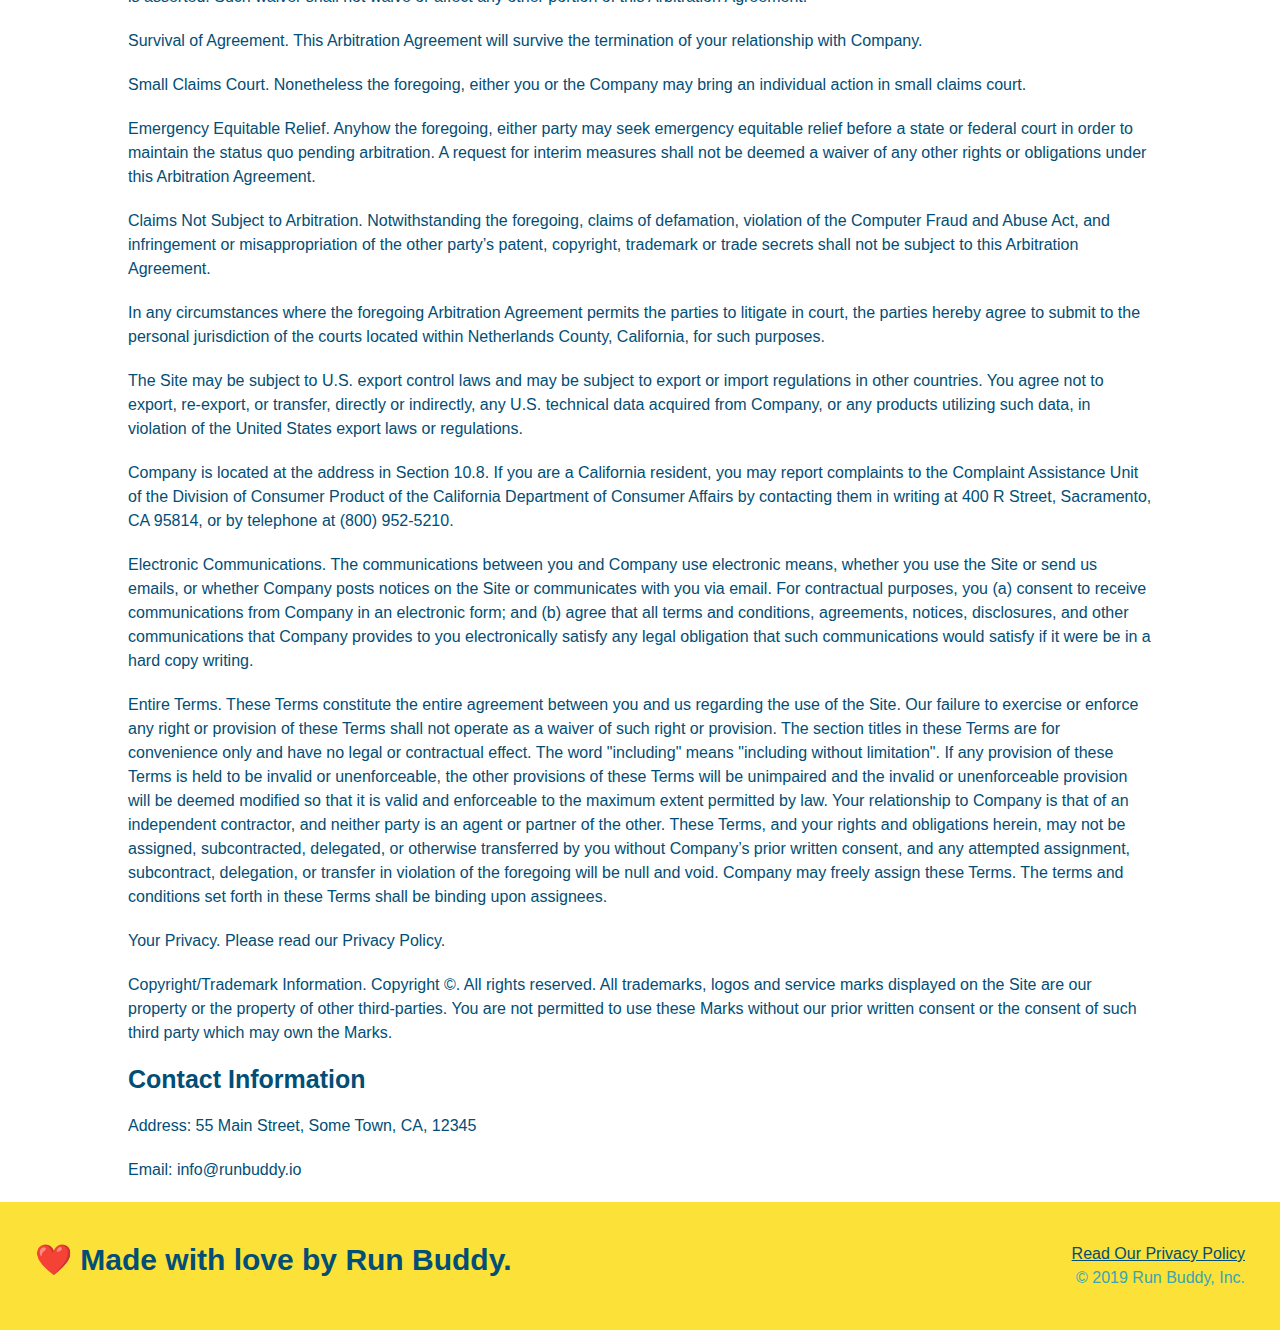
==== commit db5435fb: "mediaqueries added" ====
--- a/privacy-policy.html
+++ b/privacy-policy.html
@@ -5,6 +5,7 @@
         <title>Privacy Policy - Run Buddy</title>
         <link rel="stylesheet" href="./assets/css/style.css" />
         <link rel="stylesheet" href="./assets/css/secondary-style.css" />
+        <meta name="viewport" content="width=device-width, initial-scale=1.0" />
     </head>
     <body>
         <header>
--- a/assets/css/style.css
+++ b/assets/css/style.css
@@ -2,91 +2,117 @@
     margin: 0;
     padding: 0;
     box-sizing: border-box;
+    --color1: #39a6b2;
+    --color2: #fce138;
+    --color3: #024e76;
 }
 
 header {
     padding:20px 35px;
     background-color: #39a6b2;
+    display: flex;
+    justify-content: space-between;
+    flex-wrap: wrap;
 }
 
 header h1{
     font-weight: bold;
     font-size: 36px;
-    color: #fce138;
+    color: var(--color2);
     margin: 0;
-    display: inline;
 }
 
 header a {
     text-decoration: none;
-    color: #fce138;
+    color: var(--color2);
 }
 
 header nav {
-    float: right;
     margin: 7px 0;
 }
 
-header nav ul li {
-    display: inline;
+header nav ul {
+    display: flex;
+    flex-wrap: wrap;
+    justify-content: space-between;
+    align-items: center;
+    list-style: none;
 }
 
 header nav ul li a {
-    margin: 0 30px;
+    padding: 10px 15px;
     font-weight: lighter;
-    font-size: 22px;
+    font-size: 1.55vw;
 }
 
 body {
     font-family:Arial, Helvetica, sans-serif;
-    color: #39a6b2;
-    /* CSS comment */
-}
-
+    color: var(--color1);
+}
+
+section {
+    padding: 60px;
+}
+
+/* Footer start */
 footer {
-    background: #fce138;
+    background: var(--color2);
     width: 100%;
     padding: 40px 35px;
+    display: flex;
+    justify-content: space-between;
+    flex-wrap: wrap;
 }
 
 footer h2 {
-    display: inline;
-    color: #024e76;
+    color: var(--color3);
     font-size: 30px;
     margin: 0;
 }
 
 footer div {
-    float: right;
     line-height: 1.5;
     text-align: right
 }
 
 footer a {
-    color: #024e76;
-}
-
-section {
-    padding: 60px;
-}
+    color: var(--color3);
+}
+/* Footer end */
+
 /* Hero Style Start */
 .hero {
     background-image: url("../images/hero-bg.jpg");
-    height: 600px;
     background-size: cover;
     background-position: center;
-    position: relative;
+    display: flex;
+    justify-content: center;
+    flex-wrap: wrap;
+    align-items: flex-start;
+  }
+
+  .hero-cta {
+      width: 35%;
+      text-align: right;
+      margin: 3.5%;
+      color: #fff;
+      font-size: 18px;
+      line-height: 1.2;
+  }
+
+  .hero-cta h2 {
+      font-style: italic;
+      font-size: 55px;
+      color: var(--color2);
   }
 
   .hero-form {
-      background-color: #fce138;
+      background-color: var(--color2);
       padding: 20px;
-      border: solid 3px #024e76;
-      width: 500px;
-      color: #024e76;
-      position: absolute;
-      bottom: 120px;
-      right: 140px;
+      border: solid 3px var(--color3);
+      color: var(--color3);
+      width: 40%;
+      margin: 3.5%;
   }
 
   .hero-form h3{
@@ -99,11 +125,11 @@
   }
   
   .form-input {
-    border: 1px solid #024e76;
+    border: 1px solid var(--color3);
     display: block;
     padding: 7px 15px;
     font-size: 16px;
-    color: #024e76;
+    color: var(--color3);
     width: 100%;
     margin-bottom: 15px;
   }
@@ -113,184 +139,296 @@
   }
 
   .hero-form button {
-      color: #fce138;
-      background-color: #024e76;
+      color: var(--color2);
+      background-color: var(--color3);
       border: none;
       padding: 10px 20px;
       font-size: 16px;
   }
   /* Hero Style End */
 
-  .intro {
-      text-align: center;
-  }
-
   .intro p {
       line-height: 1.7;
-      color: #39a6b2;
+      color: var(--color1);
       width: 80%;
       font-size: 20px;
       margin: 0 auto;
+      text-align: center;
   }
 
   .steps {
-      text-align: center;
-      background: #fce138
+      background: var(--color2);
   }
 
   .section-title {
-    font-size: 55px;
+    font-size: 48px;
     color: #024e76;
-    margin-bottom: 35px;
-    padding: 0 100px 20px 100px;
-    display: inline-block;
     border-bottom: 3px solid;
   }
   
   .primary-border {
-    border-color: #fce138;
+    border-color: var(--color2);
   }
   
   .secondary-border {
-    border-color: #39a6b2;
-  }
-
-  .steps div {
-      margin-bottom: 80px;  
-  }
-
-  .steps img {
-      width: 15%;
-      margin: 10px 0;
-  }
-
-  .steps h3 {
-      color: #024e76;
+    border-color: var(--color1);
+  }
+
+  .step {
+      margin: 50px;
+      padding-bottom: 50px;
+      width: 80%;
+      border-bottom: 1px solid var(--color1);
+      display: flex;
+      flex-wrap: wrap;
+      align-items: center;
+      justify-content: space-between;
+  }
+
+  .step h3 {
+      color: var(--color3);
       font-size: 46px;
-      margin-top: 10px;
-  }
-
-  .steps p {
-      color: #39a6b2;
-      font-size: 23px;
-  }
-
-  .steps span {
-      font-size:38px;
+      flex: 1 30%;
+  }
+
+  .step-info {
+      flex: 2 70%;
+      display: flex;
+      flex-wrap: wrap;
+      align-items: center;
+  }
+
+  .step-img {
+      flex: 1 12%;
+      margin-right: 20px;
+  }
+
+  .step-img img {
+      max-width: 100%;
+  }
+
+  .step-text {
+      flex: 12;
+  }
+
+  .step-text p {
+      color: var(--color1);
+      font-size: 18px;
+  }
+
+  .step-text h4 {
+    font-size: 26px;
+    line-height: 1.5;
+    color: var(--color3)
   }
 
   .trainers {
-      text-align: center;
+      width: 100%;
+      margin: 0 auto;
+      display: flex;
+      flex-wrap: wrap;
+      justify-content: space-around;
   }
 
   .trainer {
-      width: 900px;
-      margin: 0 auto 30px auto;
-      background: #024e76;
-      color: #fce138;
-      overflow: auto;
+      margin: 0 auto 20px auto;
+      background: var(--color3);
+      color: var(--color2);
+      flex: 1;
   }
 
   .trainer img {
-      width: 35%;
-      float: left;
+      width: 100%;
   }
 
   .trainer-bio {
-      padding: 35px;
-      float: left;
-      width: 65%;
+      padding: 25px;
+      line-height: 1.3;  
   }
 
   .trainer-bio h3 {
-      font-size: 32px;
-      margin-bottom: 8px;
+      font-size: 28px;
   }
 
   .trainer-bio h4 {
       font-weight: lighter;
-      font-size: 26px;
-      margin-bottom: 25px;
+      font-size: 22px;
+      margin-bottom: 15px;
   }
 
   .trainer-bio p {
       font-size: 17px;
-      line-height: 1.3;
-  }
-  
-  .trainer-2 {
-    width: 900px;
-    margin: 0 auto 30px auto;
-    background: #024e76;
-    color: #fce138;
-    overflow: auto;
-}
-
-.trainer-2 img {
-    width: 35%;
-    float: right;
-}
-
-.text-left {
-    text-align: left;
-}
-
-.text-right {
-    text-align: right;
-}
-
+  }
+ 
 .section-title {
     font-size: 55px;
     display: inline-block;
     padding: 0 100px 20px 100px;
-    border-bottom: 3px solid #39a6b2;
+    border-bottom: 3px solid var(--color1);
     margin-bottom: 35px;
-    color: #024e76;
+    color: var(--color3);
+    padding-bottom: 20px;
+    text-align: center;
+    margin: 0 auto 35px auto;
+    width: 50%;
 }
 /* REACH OUT STYLES START */
 .contact {
-    text-align: center;
-    background: #024e76
+    background: var(--color3);
 }
 
 .contact h2 {
-    color: #fce138;
-}
-
-.contact div iframe {
-    width: 400px;
+    color: var(--color2);
+}
+
+.contact-info {
+    display: flex;
+    justify-content: space-between;
+    flex-wrap: wrap;
+}
+
+.contact-info > * {
+    flex: 1;
+    margin: 15px;
+}
+
+.contact-info iframe {
     height: 400px;
-    float: left;
-}
-
-.contact-info {
-    width: 410px;
-    display: inline-block;
-    vertical-align: top;
-    text-align: left;
-    margin: 30px 0 0 60px;
-    float: right;
+}
+
+.contact-info div {
+    color: white;
 }
 
 .contact-info h3 {
-    color: #fce138;
+    color: var(--color2);
     font-size: 32px;
 }
 
 .contact-info p, .contact-info address {
     margin: 20px 0;
     line-height: 1.5;
-    font-size: 20px;
+    font-size: 16px;
     font-style: normal;
-    text-align: left;
-    color: white;
-    
 }
 
 .contact-info a {
-    color: #fce138;
+    color: var(--color2);
+}
+
+.contact-form input,
+.contact-form textarea {
+    border: 1px solid var(--color3);
+    display: block;
+    padding: 7px 15px;
+    font-size: 16px;
+    color: var(--color3);
+    width: 100%;
+    margin-bottom: 15px;
+    margin-top: 5px;
+}
+
+.contact-form button {
+    width: 100%;
+    border: none;
+    background: var(--color2);
+    color: var(--color3);
+    text-align: center;
+    padding: 15px 0;
+    font-size: 16px;
+}
+
+.flex-row {
+    display: flex;
 }
 /* REACH OUT STYLES END */
-#reach-out {
-    overflow: auto;
+/* Mediaqueries */
+
+/*for smaller desktop screens and smaller*/
+@media screen and (max-width: 980px) {
+    header {
+        padding-bottom: 0;
+        justify-content: center;
+    }
+    header h1 {
+        width: 100%;
+        text-align: center;
+    }
+    header nav ul {
+        margin-top: 20px;
+        width: 100%;
+        justify-content: center;
+    }
+    header nav ul li a {
+        font-size: 20px;
+    }
+    .hero-cta, .hero-form {
+        width: 100%;
+    }
+    .hero-cta {
+        text-align: center;
+    }
+    .section-title {
+        width: 80%;
+    }
+    .trainer {
+        flex: 0 70%;
+    }
+    .contact-info iframe {
+        flex: 1 100%;
+    }
+    footer h2, footer div {
+        text-align: center;
+        width: 100%;
+    }
+}
+
+/* for tablets and smaller */
+@media screen and (max-width: 768px) {
+    section {
+        padding: 30px 15px;
+    }
+    .step h3 {
+        flex: 1 100%;
+        text-align: center;
+    }
+    .step-info {
+        flex: 2 100%;
+        text-align: center;
+        justify-content: center;
+    }
+    .step-img {
+        flex: 0 32%;
+        margin-right: 0;
+        margin-top: 15px;
+        margin-bottom: 15px;
+    }
+    .step-text {
+        flex: 100%;
+    }
+}
+
+/* for mobile phones and smaller */
+@media screen and (max-width: 575px) {
+    .hero-form button {
+        width: 100%;
+    }
+    .section-title {
+        width: 95%;
+    }
+    .intro p {
+        width: 100%;
+    }
+    .trainer {
+        flex: 0 100%;
+    }
+    .contact-info {
+        text-align: center;
+    }
+    .contact-info > * {
+        flex: 0 100%;
+    }
+    .contact-form {
+        order: 3;
+    }
 }